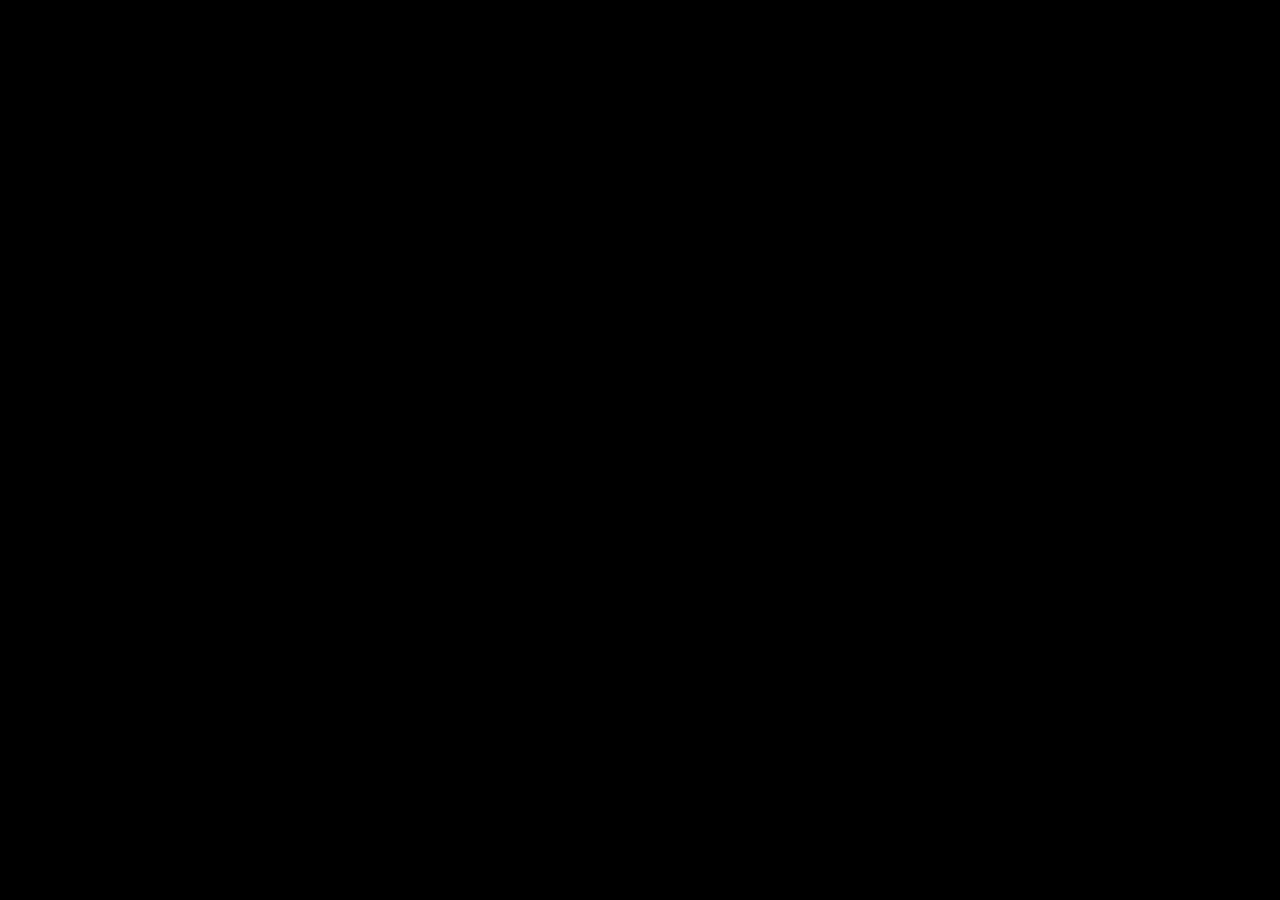
==== pagina/home.html @ 3358ee5d "ajustando o html" ====
<!DOCTYPE html>
<html lang="pt-br">
<head>
    <meta charset="UTF-8">
    <meta name="viewport" content="width=device-width, initial-scale=1.0">
    <title>Home</title>
    <style>
        *{
            margin: 0px;
            padding: 0px;
        }

        body{
            width: 100vw;
            height: 100vh;
            background: black url(imagens/tela-home.jpg);
            background-size: cover;
        }
    </style>
</head>
<body>
    
</body>
</html>
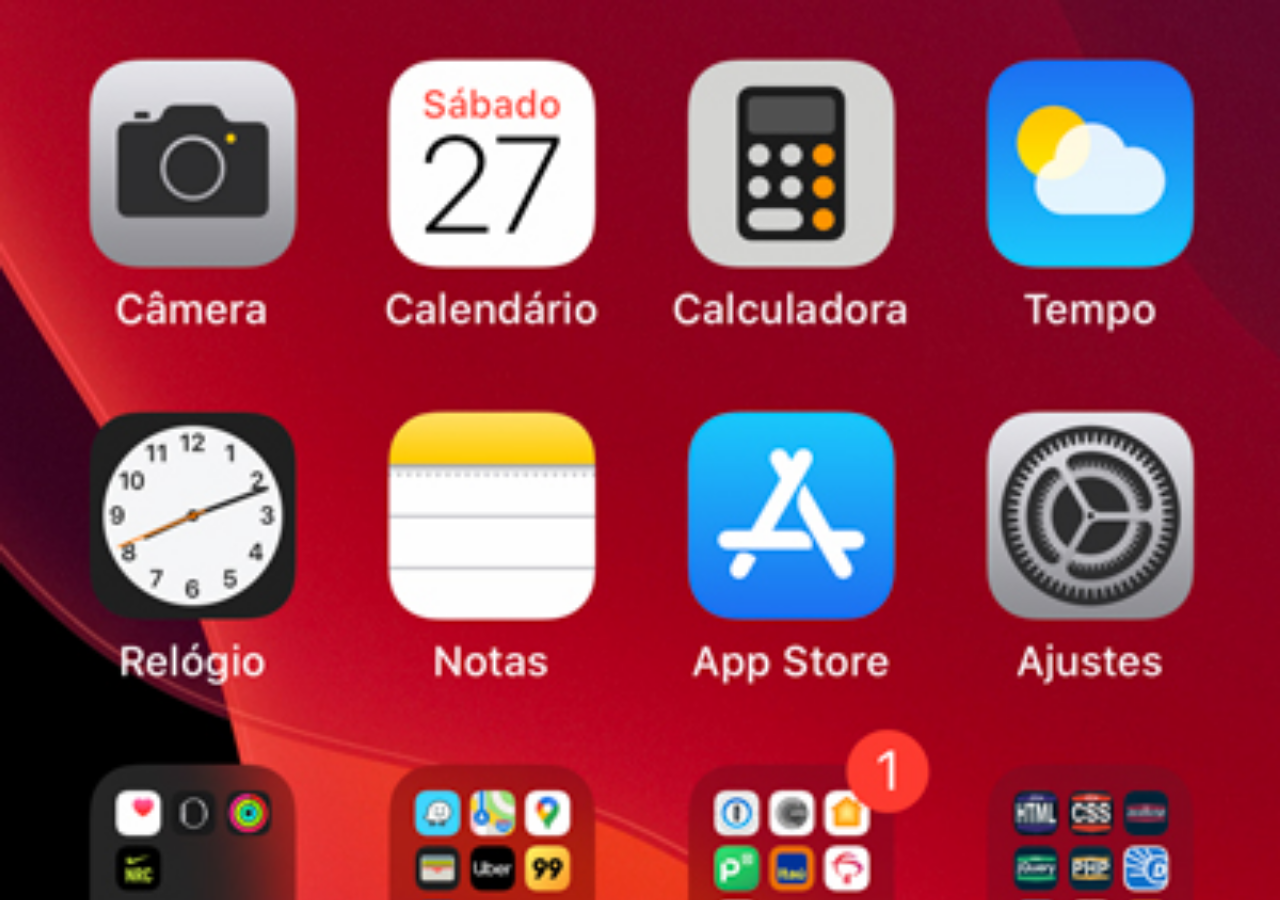
==== commit 147040fd: "Finalizando o projeto e att o README" ====
--- a/pagina/home.html
+++ b/pagina/home.html
@@ -13,7 +13,7 @@
         body{
             width: 100vw;
             height: 100vh;
-            background: black url(imagens/tela-home.jpg);
+            background: black url(../imagens/tela-home.jpg);
             background-size: cover;
         }
     </style>
